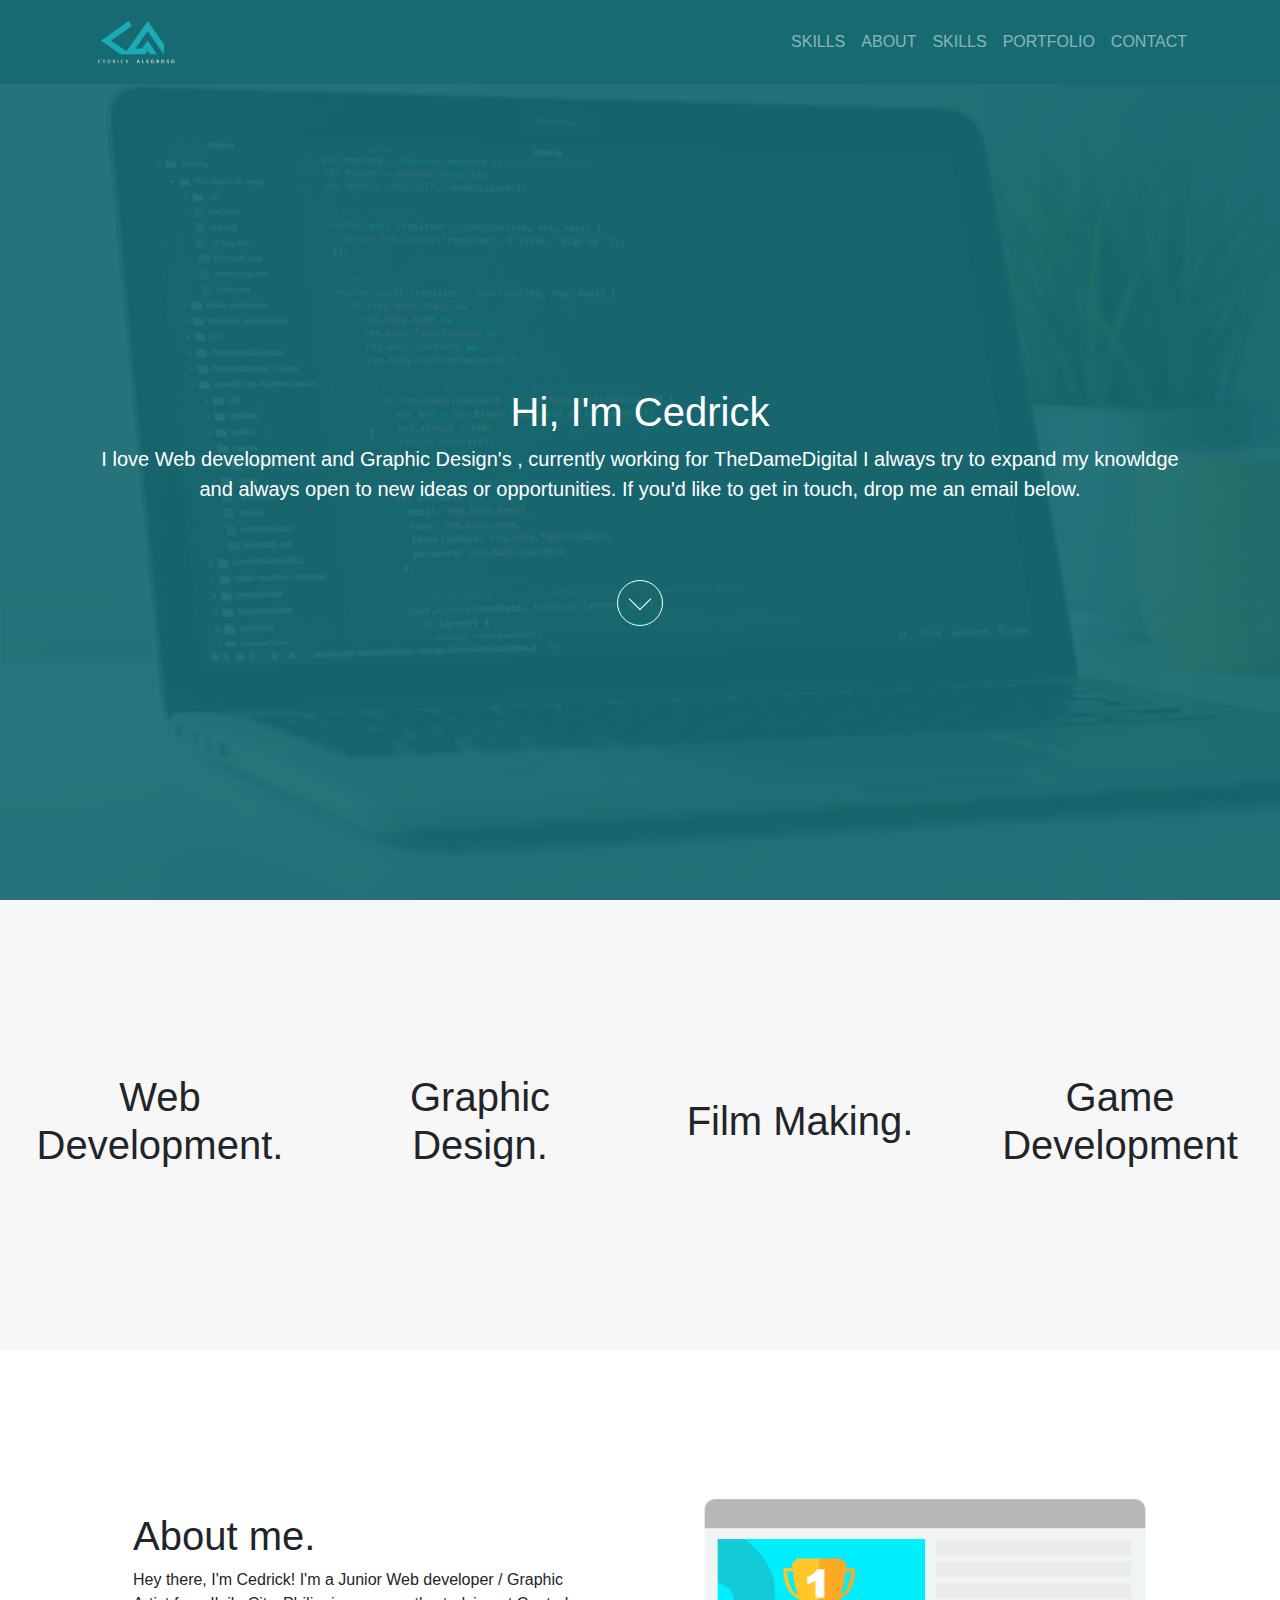
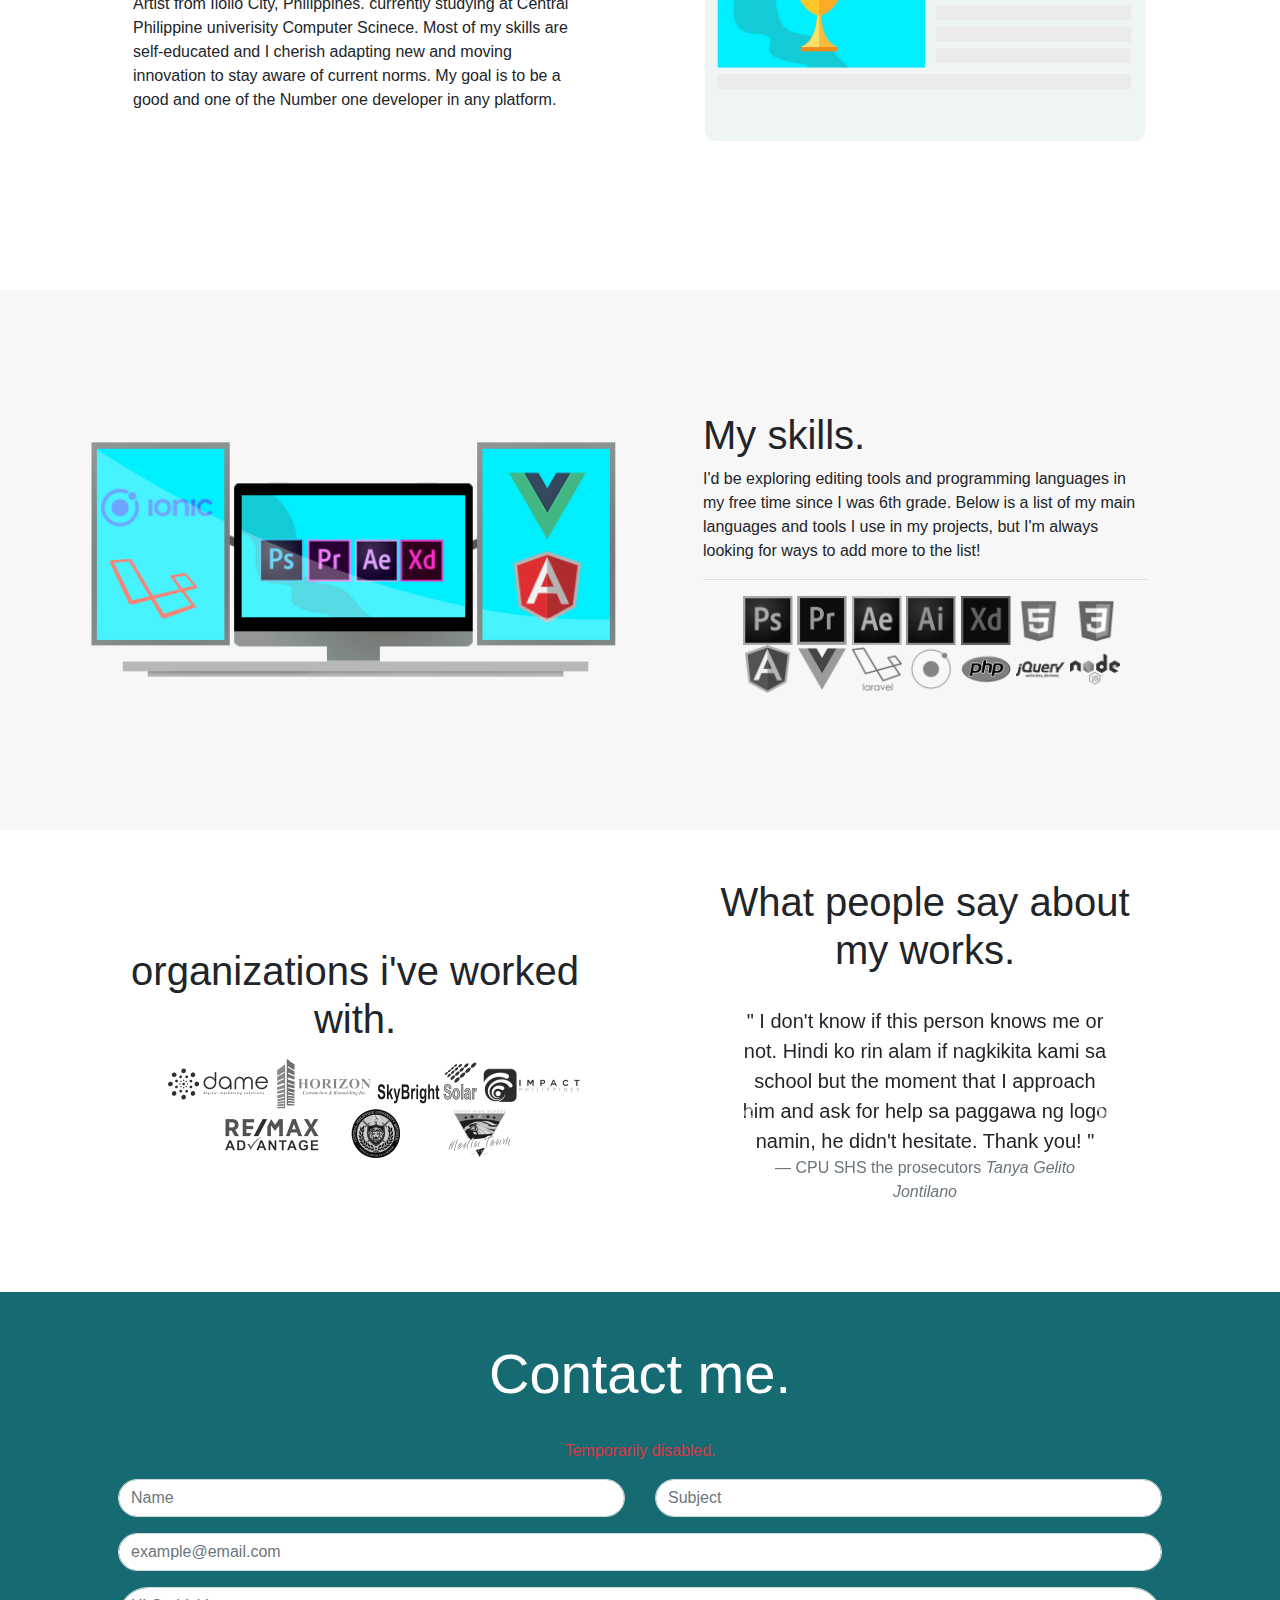
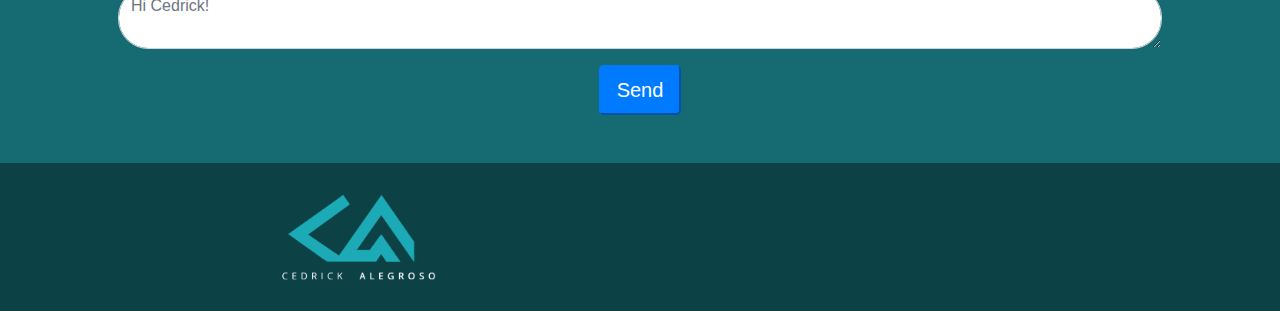
==== index.html @ 07e360fe "+ subpages" ====
<!DOCTYPE HTML>

<html>

<head>
  <meta http-equiv="Content-Type" content="text/html; charset=UTF-8" />
  <meta name="viewport" content="width=device-width, initial-scale=1.0">
    <title>Itsdancedrick</title>
    
    <!--- Bootstrap -->
    <link rel="stylesheet" href="https://stackpath.bootstrapcdn.com/bootstrap/4.3.1/css/bootstrap.min.css" integrity="sha384-ggOyR0iXCbMQv3Xipma34MD+dH/1fQ784/j6cY/iJTQUOhcWr7x9JvoRxT2MZw1T" crossorigin="anonymous">

    <!--- custom styling -->
    <link rel="stylesheet" href="./style.css" >

    <!--- custom styling -->
    <link rel="stylesheet" href="./navbar.css" >

    <link rel="stylesheet" href="https://use.fontawesome.com/releases/v5.8.1/css/all.css" integrity="sha384-50oBUHEmvpQ+1lW4y57PTFmhCaXp0ML5d60M1M7uH2+nqUivzIebhndOJK28anvf" crossorigin="anonymous">
</head>

<body>

	
	<div id="masthead">

         <!-- Navigation -->
  <nav class="navbar navbar-expand-lg navbar-dark fixed-top " id="mainNav">
        <div class="container">
          <a class="navbar-brand js-scroll-trigger" href="#page-top"><img  id="brand" src="./logo.png"/></a>
          <button class="navbar-toggler navbar-toggler-right" type="button" data-toggle="collapse" data-target="#navbarResponsive" aria-controls="navbarResponsive" aria-expanded="false" aria-label="Toggle navigation">
            Menu
            <i class="fas fa-bars"></i>
          </button>
          <div class="collapse navbar-collapse" id="navbarResponsive">
            <ul class="navbar-nav text-uppercase ml-auto">
              <li class="nav-item">
                <a class="nav-link js-scroll-trigger" href="#skills">Skills</a>
              </li>
              <li class="nav-item">
                <a class="nav-link js-scroll-trigger" href="#about">About</a>
              </li>
              <li class="nav-item">
                <a class="nav-link js-scroll-trigger" href="#myskills">Skills</a>
              </li>
              <li class="nav-item">
                <a class="nav-link js-scroll-trigger" href="#brands">portfolio</a>
              </li>
              <li class="nav-item">
                <a class="nav-link js-scroll-trigger" href="#contact">Contact</a>
              </li>
            </ul>
          </div>
        </div>
      </nav>

          
            <div class="container h-100">
                    <div  id="masthead-text" class="row h-100 align-items-center text-white">
                       <div class="col-md-12 text-center">
                  <h1 class="font-weight-light"><h1> Hi, I'm Cedrick </h1>
                  <p class="lead minimal" > 
                      
                    I love <strong> Web development and Graphic Design's </strong>, currently working for 
                    <strong>  TheDameDigital </strong> I always try to expand my knowldge and always open to new ideas or opportunities. 
                    If you'd like to get in touch, drop me an email below.

                    </p>

                    <section id="section02" class="demo">
                       
                        <a  class="js-scroll-trigger" href="#skills"><span></span></a>
                      </section>

                      </div>
                   </div>
                </div>
               </div>
            </div>          
                  

    </div>

    
    <section id="skills">
      <div class="container-fluid">
          <div class="row skill-box">
              <div id="box0" class="col-md-3">
                      <div class="container h-100">
                              <div class="row h-100 align-items-center">
                                  <div class="col-md-12 text-center">
                          <h1 class="font-weight-light">Web Development.</h1>

                          <a href="./webdevelopment.html" class="hidden-text"> Click to learn more. </a>
                          
                              </div>
                              </div>
                          </div>
              </div>
              <div id="box1" class="col-md-3">
                      <div class="container h-100">
                              <div class="row h-100 align-items-center">
                                  <div class="col-md-12 text-center box1">
                          <h1 class="font-weight-light">Graphic Design.</h1>

                          <a href="./graphicdesign.html" class="hidden-text"> Click to learn more. </a>
                        
                              </div>
                              </div>
                          </div>
                  </div>
                  <div id="box2" class="col-md-3">
                          <div class="container h-100">
                                  <div class="row h-100 align-items-center">
                                      <div class="col-md-12 text-center box2">
                              <h1 class="font-weight-light">Film Making.</h1>
                           
                                  </div>
                                  </div>
                              </div>
                      </div>
                      <div id="box3" class="col-md-3">
                              <div class="container h-100">
                                      <div class="row h-100 align-items-center">
                                          <div class="col-md-12 text-center box3">
                                  <h1 class="font-weight-light"> Game Development </h1>
                                  
                                      </div>
                                      </div>
                                  </div>
                          </div>
          </div>
      </div>

  </section>


  
   
    <section id="about">
      <div class="container">
        <div class="row">
          <div class="col-md-6 ">
            <div class="container h-100">
              <div class="row h-100 align-items-center">
                  <div class="col-md-12 text-left p-5">
          <h1 class="font-weight-light">About me.</h1>
          <p class="lead-sm">
            Hey there, I'm Cedrick! I'm a Junior Web developer / Graphic Artist from Iloilo City, Philippines.
            currently studying at Central Philippine univerisity Computer Scinece. Most of my skills are self-educated and I cherish adapting new and moving innovation to 

            stay aware of current norms. My goal is to be a good and one of the Number one developer in any platform.
          </p>
              </div>
              </div>
          </div>
          </div>
          <div class="col-md-6  order-first order-md-last text-center">
            <img  class="graphic-image" src="./aboutme.png" />
          </div>
        </div>
      </div>
    </section>


    <section id="myskills">
      <div class="container">
        <div class="row">
          <div class="col-md-6">
            <img class="graphic-image" src="./skills.png" />
          </div>
          <div class="col-md-6 text-center">
          
            <div class="container h-100">
              <div class="row h-100 align-items-center">
                  <div class="col-md-12 text-left p-5">
          <h1 class="font-weight-light">My skills.</h1>
          <p class="lead-sm">
              I'd be exploring editing tools and programming languages in my free time since I was 6th grade. Below is a list of my main languages and tools I use in my projects, but I'm always looking for ways to add more to the list!
             <hr>
             <ul class="toollang">
               <li> <img src="./tools&lang/ps.png"></li>
               <li> <img src="./tools&lang/pr.png"></li>
               <li> <img src="./tools&lang/ae.png"></li>
               <li> <img src="./tools&lang/ai.png"></li>
               <li> <img src="./tools&lang/xd.png"></li>
               <li> <img src="./tools&lang/html.png"></li>
               <li> <img src="./tools&lang/css.png"></li>
               <li> <img src="./tools&lang/angular.png"></li>
               <li> <img src="./tools&lang/vue.png"></li>
               <li> <img src="./tools&lang/laravel.png"></li>
               <li> <img src="./tools&lang/ionnic.png"></li>
               <li> <img src="./tools&lang/php.png"></li>
               <li> <img src="./tools&lang/jquery.png"></li>
               <li> <img src="./tools&lang/node.png"></li>
             
               
             </ul>
          </p>
              </div>
              </div>
          </div>
          </div>
        </div>
      </div>
    </section>


    <section id="brands">
      <div class="container">
        <div class="row">
          <div class="col-md-6">
            <div class="container h-100">
              <div class="row h-100 align-items-center">
                  <div class="col-md-12 text-center">
          <h1 class="longheadline">organizations i've worked with.</h1>
           <ul class="worked-brands mt-3"> 
              <li> <img src="./brands/dame.png" /></li>
              <li> <img src="./brands/horizon.png" /></li>        
             <li> <img src="./brands/skybright.png" /></li>           
             <li> <img src="./brands/impact.png" /></li>
              <li> <img src="./brands/remax.png" /></li>
              <li> <img src="./brands/cpurep.png" /></li>
              <li> <img src="./brands/media.png" /></li>
            
           </ul>
              </div>
              </div>
          </div>
          </div>
          <div class="col-md-6 text-center order-first order-md-last">
              <div class="container h-100">
                  <div class="row h-100 align-items-center">
                      <div class="col-md-12 text-center p-5">
              <h1 class="longheadline">What people say about my works. </h1>
              <div class="container">
                  <div id="carouselContent" class="carousel slide" data-ride="carousel">
                      <div class="carousel-inner" role="listbox">
                          <div class="carousel-item active text-center p-4">
                              <blockquote class="blockquote">
                                  <p class="mb-0">
                                    "
                                      I don't know if this person knows me or not. Hindi ko rin alam if nagkikita kami sa school but the moment that I approach him and ask for help sa paggawa ng logo namin, he didn't hesitate. Thank you!
                                      "
                                  </p>
                                  <footer class="blockquote-footer">CPU SHS the prosecutors <cite title="Source Title">Tanya Gelito Jontilano</cite></footer>
                                </blockquote>
                          </div>
                          <div class="carousel-item text-center p-4">
                              
                              <blockquote class="blockquote">
                                  <p class="mb-0">  
                                    " This man has the skill for media arts! God bless you Cedrick Alegroso! Thank you for your service! 💙💛 #LIPADSTLHWKS "</p>
                                  <footer class="blockquote-footer">CPU, SHS Governor 2018-2019 <cite title="Source Title">Christian Philip Jimeno</cite></footer>
                                </blockquote>
                          </div>
                      </div>
                      <a class="carousel-control-prev" href="#carouselContent" role="button" data-slide="prev">
                          <span class="carousel-control-prev-icon" aria-hidden="true"></span>
                          <span class="sr-only">Previous</span>
                      </a>
                      <a class="carousel-control-next" href="#carouselContent" role="button" data-slide="next">
                          <span class="carousel-control-next-icon" aria-hidden="true"></span>
                          <span class="sr-only">Next</span>
                      </a>
                  </div>
              </div>
                  </div>
                  </div>
              </div>
              </div>
            </div>
          </div>
        </div>
      </div>
    </section>



    
<section id="contact">
  <div class="container">
    <div class="row">
      <div class="col-md-12 p-5">
        <h1 class="display-4 text-center text-white"> Contact me. </h1>
        <br />
        <p class="text-danger text-center"> Temporarily disabled. </p>
      
        <form>
          
            <div class="row">
                <div class="col-md-6">
                    <div class="form-group">
                        <input type="text" class="form-control" placeholder="Name">
                        </div>
                </div>
                <div class="col-md-6">
                    <div class="form-group">
                        <input type="text" class="form-control" placeholder="Subject">
                        </div>
                  </div>
              </div>

              <div class="row">
                  <div class="col-md-12">
                      <div class="form-group">
                          <input type="email" class="form-control" placeholder="example@email.com">
                          </div>
                    </div>
              </div>

              <div class="row">
                  <div class="col-md-12">
                      <div class="form-group">
                          <textarea type="text" class="form-control" placeholder="Hi Cedrick!"></textarea>
                          </div>
                    </div>
              </div>

              <div class="row ">
                <div class="col-md-12 text-center">
                    <button class="btn-lg btn-primary"> Send </button>
                </div>
                
              </div>
        
        </form>
      </div>
    </div>
  </div>
</section>
  
   
	<section id="footer">
     
       <div class="container text-center p-3">
          <div class="row">
         <div class="col-md-6">
          <img src="./logo.png" style="width:200px" />
         </div>
         <div class="col-md-6">

            <div class="container h-100">
                <div class="row h-100 align-items-center">
                    <div class="col-md-12 text-center mt-3">
                        <ul>
                           
                            <li> <i class="fab fa-facebook"></i></li>
                           
                            <li> <i class="fab fa-linkedin"></i></li>
                            <li> <i class="fab fa-twitter"></i></li>
                            <li> <i class="fab fa-github"></i></li>
                          </ul>
                </div>
                </div>
            </div>
            </div>
          </div>

           
        
           </div>
         
       </div>
     </div>
  </section>
	

</body>


  <!-- Bootstrap core JavaScript -->
  <script src="https://blackrockdigital.github.io/startbootstrap-agency/vendor/jquery/jquery.min.js"></script>
  <script src="https://blackrockdigital.github.io/startbootstrap-agency/vendor/bootstrap/js/bootstrap.bundle.min.js"></script>

  <!-- Plugin JavaScript -->
  <script src="https://blackrockdigital.github.io/startbootstrap-agency/vendor/jquery-easing/jquery.easing.min.js"></script>



  <!-- Custom scripts for this template -->
  <script src="https://blackrockdigital.github.io/startbootstrap-agency/js/agency.min.js"></script>

</html>
---- style.css ----
html, body {
    width: 100vw;
    overflow-x: hidden;
}
#masthead
{
    height: 100vh;
    background-image:url('./bg.png');
    background-size: cover;
    background-repeat: no-repeat;
}

#masthead-graphic
{
    height: 80vh;
    background-image:url('./bggraphic.png');
    background-size: cover;
    background-repeat: no-repeat;
}

#masthead-webdev
{
    height: 80vh;
    background-image:url('./bgwebdev.png');
    background-size: cover;
    background-repeat: no-repeat;
}


.graphic-image
{
    width: 100%;
}

.skill-box{
    background-color: #F7F7F7;
    height: 50vh;
    -webkit-transition: all 0.5s ease;
    -moz-transition: all 0.5s ease;
    -o-transition: all 0.5s ease;
    transition: all 0.5s ease;
}

.hidden-text {
    display: none;
    color:black;
}

.hidden-text:hover {
    display: block;
}

#box0:hover {
    -webkit-transition: all 0.5s ease;
    -moz-transition: all 0.5s ease;
    -o-transition: all 0.5s ease;
    transition: all 0.5s ease;
    background-image:url('./webdev.png');
  color: white;
  
}

#box0:hover .hidden-text{
    -webkit-transition: all 0.5s ease;
    -moz-transition: all 0.5s ease;
    -o-transition: all 0.5s ease;
    transition: all 0.5s ease;
  display: block;
  color:white;
  text-decoration: none;
}

#box1:hover{
    -webkit-transition: all 0.5s ease;
    -moz-transition: all 0.5s ease;
    -o-transition: all 0.5s ease;
    transition: all 0.5s ease;
    background-image:url('./graphic.png');
  color: white;
}

#box1:hover .hidden-text{
    -webkit-transition: all 0.5s ease;
    -moz-transition: all 0.5s ease;
    -o-transition: all 0.5s ease;
    transition: all 0.5s ease;
  display: block;
  color:white;
  text-decoration: none;
}

#box2:hover{
    -webkit-transition: all 0.5s ease;
    -moz-transition: all 0.5s ease;
    -o-transition: all 0.5s ease;
    transition: all 0.5s ease;
    background-image:url('./film.png');
    color: white;
}
  
#box3:hover{
    -webkit-transition: all 0.5s ease;
    -moz-transition: all 0.5s ease;
    -o-transition: all 0.5s ease;
    transition: all 0.5s ease;
    background-image:url('./game.png');
    color: white;
}
  


#brand
{
    width: 100px;
}

.lead-sm
{
    font-size: 1rem;
    font-weight: 300;
}

#skills {
    background-color: #F7F7F7;
}

#myskills {
    background-color: #F7F7F7;
}

#brands ul li {
  display: inline;
  text-decoration: none;
  list-style-type: none;
}

.worked-brands li img{
    -webkit-transition: all 0.5s ease;
    -moz-transition: all 0.5s ease;
    -o-transition: all 0.5s ease;
    transition: all 0.5s ease;
    width: 100px;
    -webkit-filter: grayscale(100%); /* Safari 6.0 - 9.0 */
    filter: grayscale(100%);
}

.worked-brands li img:hover{
    -webkit-transition: all 0.5s ease;
    -moz-transition: all 0.5s ease;
    -o-transition: all 0.5s ease;
    transition: all 0.5s ease;
    width: 100px;
    -webkit-filter: grayscale(0%); /* Safari 6.0 - 9.0 */
    filter: grayscale(0%);
}

.carousel-content {
    color:black;
    display:flex;
    align-items:center;
}

#text-carousel {
  width: 100%;
  height: auto;
  padding: 50px;
}

#contact {
    background-color: #166b72;
}

#footer  {
    height: 100%;
    background-color: #0c4145;
}


#footer  ul li  {
    text-decoration: none;
    list-style-type: none;
    display: inline;
}

#footer  ul li i  {
  color: white;
  font-size: 40px;
  margin: 10px;
}

.longheadline
{
    font-optical-sizing: 1.0rem !important;
    font-weight: 300 !important;
}

.form-control
{
    border-radius: 30px 30px 30px 30px;
}

.toollang li
{
 display: inline;
 text-decoration: none;
 list-style-type: none;
}


.toollang li img
{
    -webkit-transition: all 0.5s ease;
    -moz-transition: all 0.5s ease;
    -o-transition: all 0.5s ease;
    transition: all 0.5s ease;
    width: 50px;
    -webkit-filter: grayscale(100%); /* Safari 6.0 - 9.0 */
    filter: grayscale(100%);

}

.toollang li img:hover
{
    -webkit-transition: all 0.5s ease;
    -moz-transition: all 0.5s ease;
    -o-transition: all 0.5s ease;
    transition: all 0.5s ease;
    -webkit-filter: grayscale(0%); /* Safari 6.0 - 9.0 */
    filter: grayscale(0%);

}

#section02 a {
    padding-top: 60px;
  }
  #section02 a span {
    position: absolute;
    top: 200px;
    left: 50%;
    width: 46px;
    height: 46px;
    margin-left: -23px;
    border: 1px solid #fff;
    border-radius: 100%;
    box-sizing: border-box;
  }
  #section02 a span::after {
    position: absolute;
    top: 50%;
    left: 50%;
    content: '';
    width: 16px;
    height: 16px;
    margin: -12px 0 0 -8px;
    border-left: 1px solid #fff;
    border-bottom: 1px solid #fff;
    -webkit-transform: rotate(-45deg);
    transform: rotate(-45deg);
    box-sizing: border-box;
  }

  
  .gallery {
    -webkit-column-count: 3;
    -moz-column-count: 3;
    column-count: 3;
    -webkit-column-width: 33%;
    -moz-column-width: 33%;
    column-width: 33%; }
    .gallery .pics {
    -webkit-transition: all 350ms ease;
    transition: all 350ms ease; }
    .gallery .animation {
    -webkit-transform: scale(1);
    -ms-transform: scale(1);
    transform: scale(1); }
    
    @media (max-width: 450px) {
    .gallery {
    -webkit-column-count: 1;
    -moz-column-count: 1;
    column-count: 1;
    -webkit-column-width: 100%;
    -moz-column-width: 100%;
    column-width: 100%;
    }
    }
    
    @media (max-width: 400px) {
    .btn.filter {
    padding-left: 1.1rem;
    padding-right: 1.1rem;
    }
    }
  
/* 
  ##Device = Most of the Smartphones Mobiles (Portrait)
  ##Screen = B/w 320px to 479px
*/

@media (min-width: 320px) and (max-width: 480px) {

    #skills{
        height: 120vh;
    }
  #box0{
      height: 30vh;
  }

  #box1{
    height: 30vh;
}


#box2{
    height: 30vh;
}


#box3{
    height: 30vh;
}

  
#carouselContent p {
    font-size: 1rem;
}

.worked-brands {
    margin-left: -50px;
}
  
    
}
---- navbar.css ----
.navbar
{
    background-color: #166b72;
}
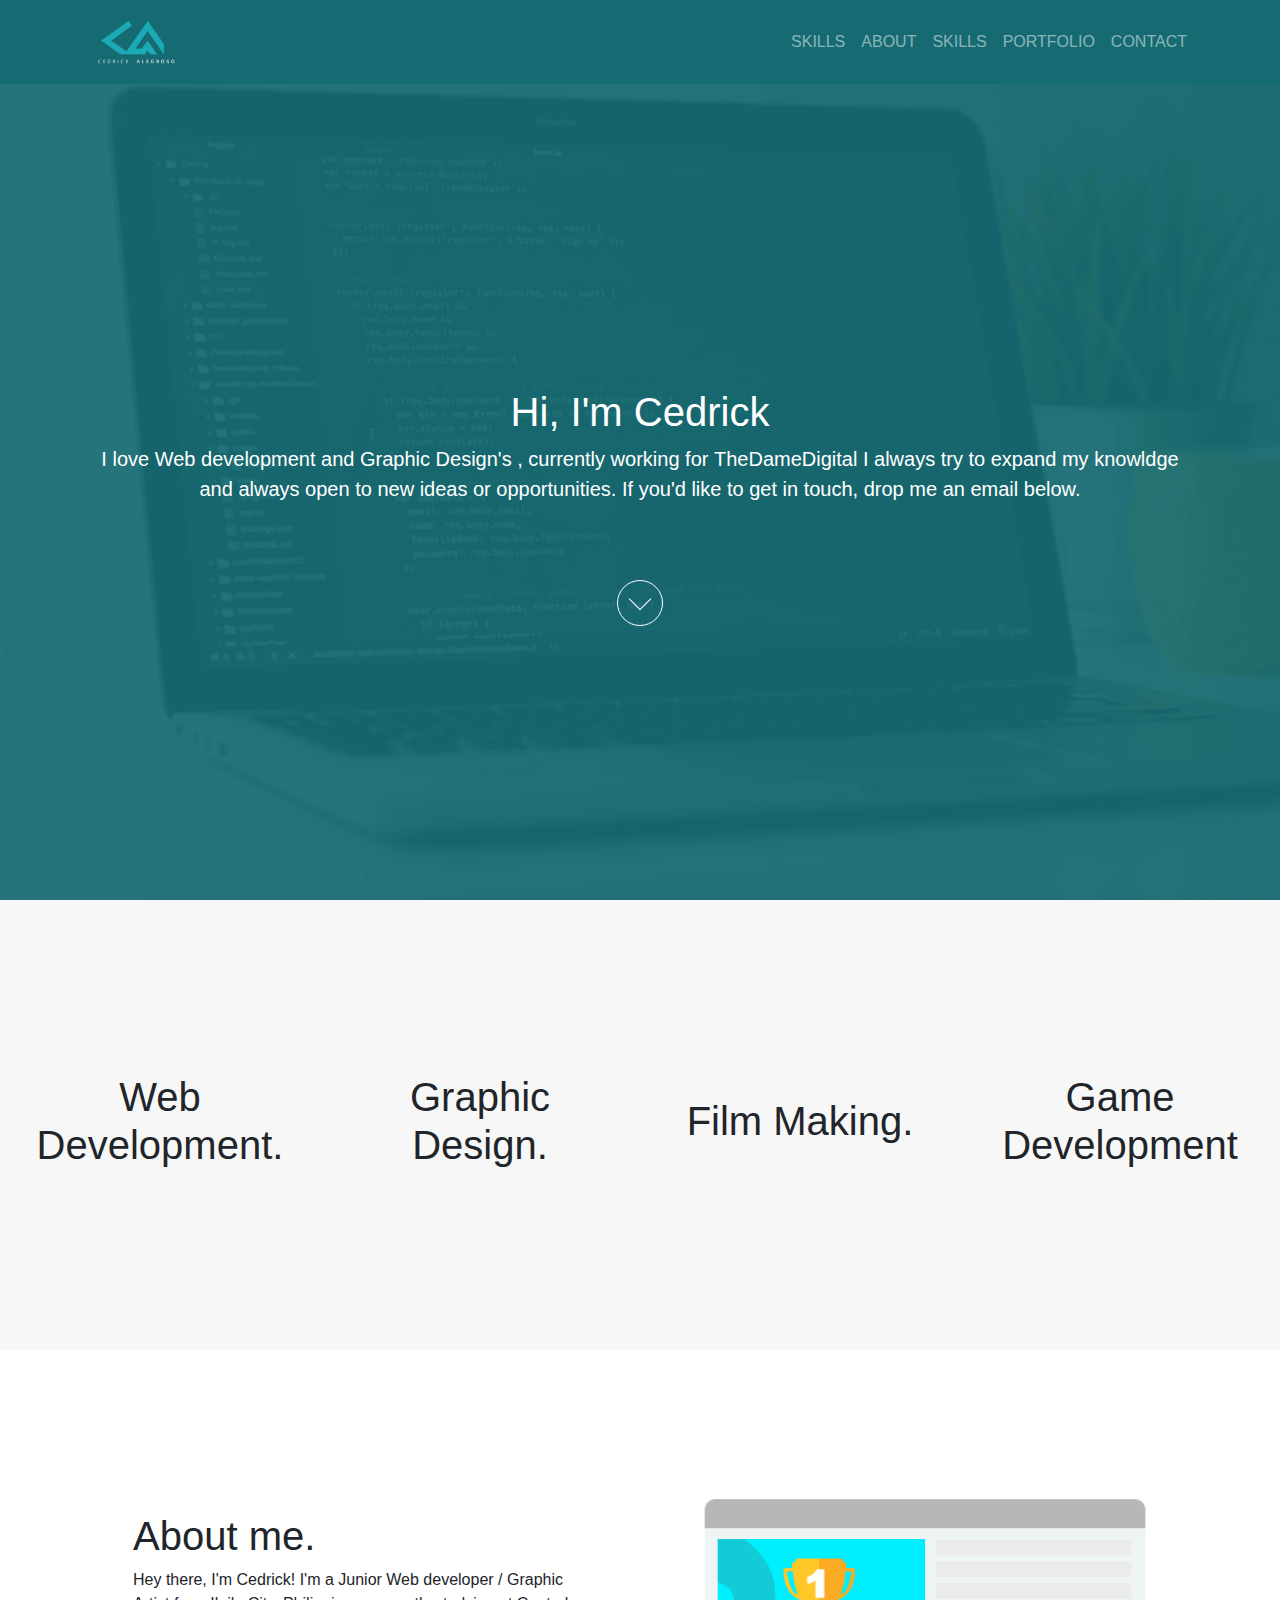
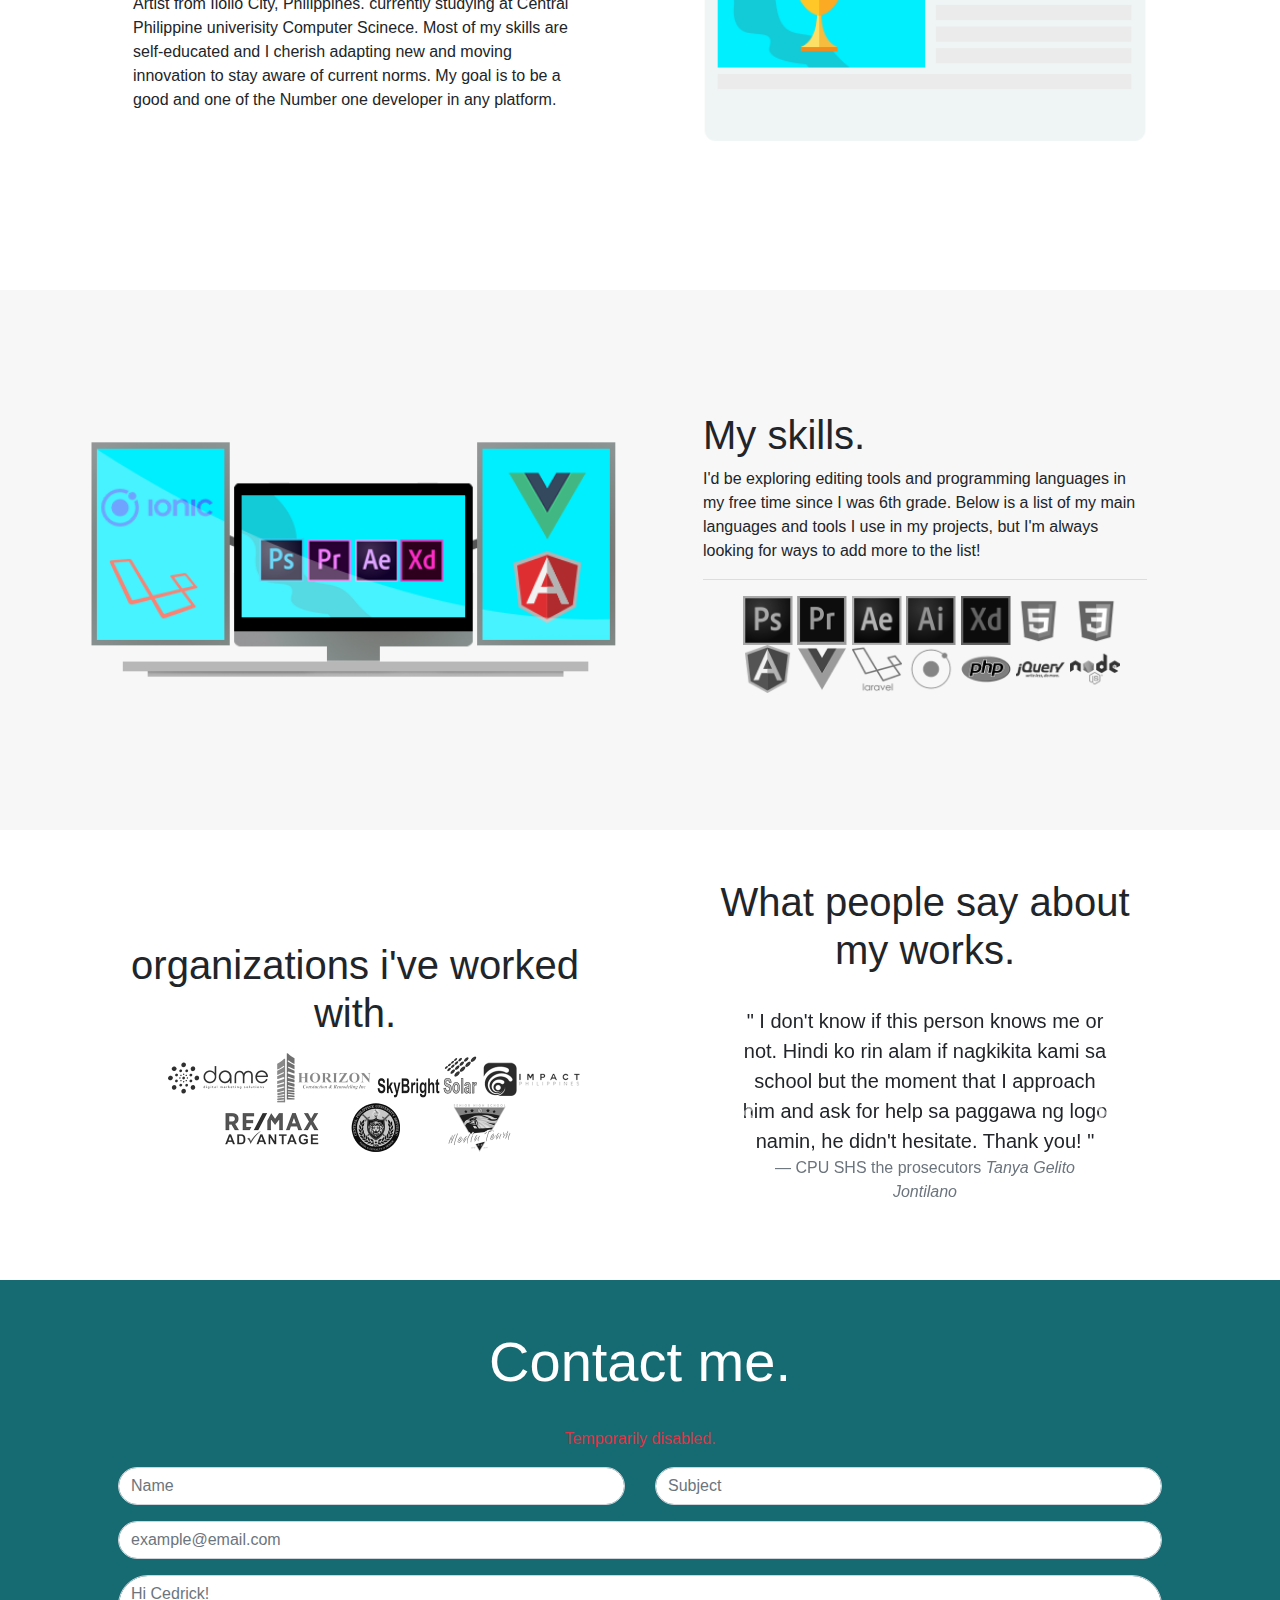
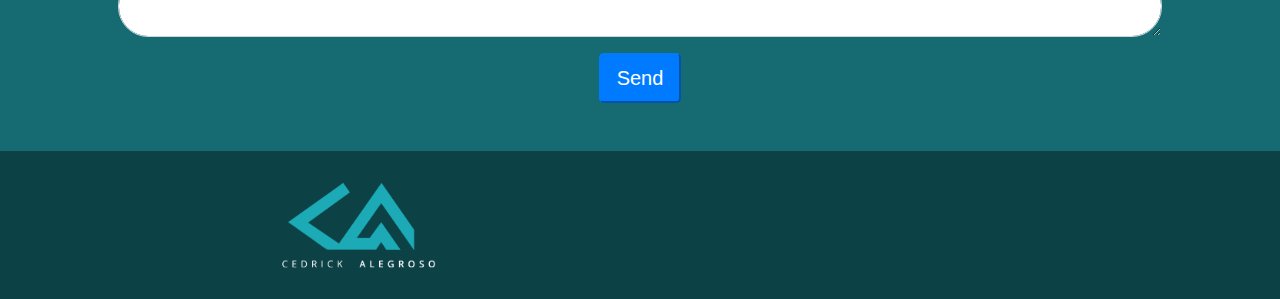
==== commit dc8ca0bb: "+minimized graphic size" ====
--- a/index.html
+++ b/index.html
@@ -17,6 +17,11 @@
     <link rel="stylesheet" href="./navbar.css" >
 
     <link rel="stylesheet" href="https://use.fontawesome.com/releases/v5.8.1/css/all.css" integrity="sha384-50oBUHEmvpQ+1lW4y57PTFmhCaXp0ML5d60M1M7uH2+nqUivzIebhndOJK28anvf" crossorigin="anonymous">
+
+    <link rel="shortcut icon" type="image/png" href="./logo.png"/>
+<link rel="shortcut icon" type="image/png" href="./logo.png"/>
+
+
 </head>
 
 <body>
@@ -228,7 +233,7 @@
               </div>
           </div>
           </div>
-          <div class="col-md-6 text-center order-first order-md-last">
+          <div  id="peoplesay" class="col-md-6 text-center order-first order-md-last">
               <div class="container h-100">
                   <div class="row h-100 align-items-center">
                       <div class="col-md-12 text-center p-5">
@@ -254,7 +259,35 @@
                                   <footer class="blockquote-footer">CPU, SHS Governor 2018-2019 <cite title="Source Title">Christian Philip Jimeno</cite></footer>
                                 </blockquote>
                           </div>
+
+
+                          <div class="carousel-item text-center p-4">
+                              
+                            <blockquote class="blockquote">
+                                <p class="mb-0">  
+                                  " Thank you sa tanan 🙌 sincerely, everyone from the stlhwks 💙💛 "</p>
+                                <footer class="blockquote-footer"><cite title="Source Title">
+                                  Immanuel Praise Diesto </cite></footer>
+                              </blockquote>
+                        </div>
+
+                        
+                        <div class="carousel-item text-center p-4">
+                              
+                          <blockquote class="blockquote">
+                              <p class="mb-0">  
+                                "   Thankyou so much from the Ministry of External Affairs💙💛 "</p>
+                              <footer class="blockquote-footer"><cite title="Source Title">
+                                Lovelove Fontiveros</cite></footer>
+                            </blockquote>
                       </div>
+
+
+
+                      
+                      </div>
+
+                      
                       <a class="carousel-control-prev" href="#carouselContent" role="button" data-slide="prev">
                           <span class="carousel-control-prev-icon" aria-hidden="true"></span>
                           <span class="sr-only">Previous</span>
--- a/style.css
+++ b/style.css
@@ -127,6 +127,10 @@
 #myskills {
     background-color: #F7F7F7;
 }
+
+#peoplesay {
+    height: 50vh;
+  }
 
 #brands ul li {
   display: inline;
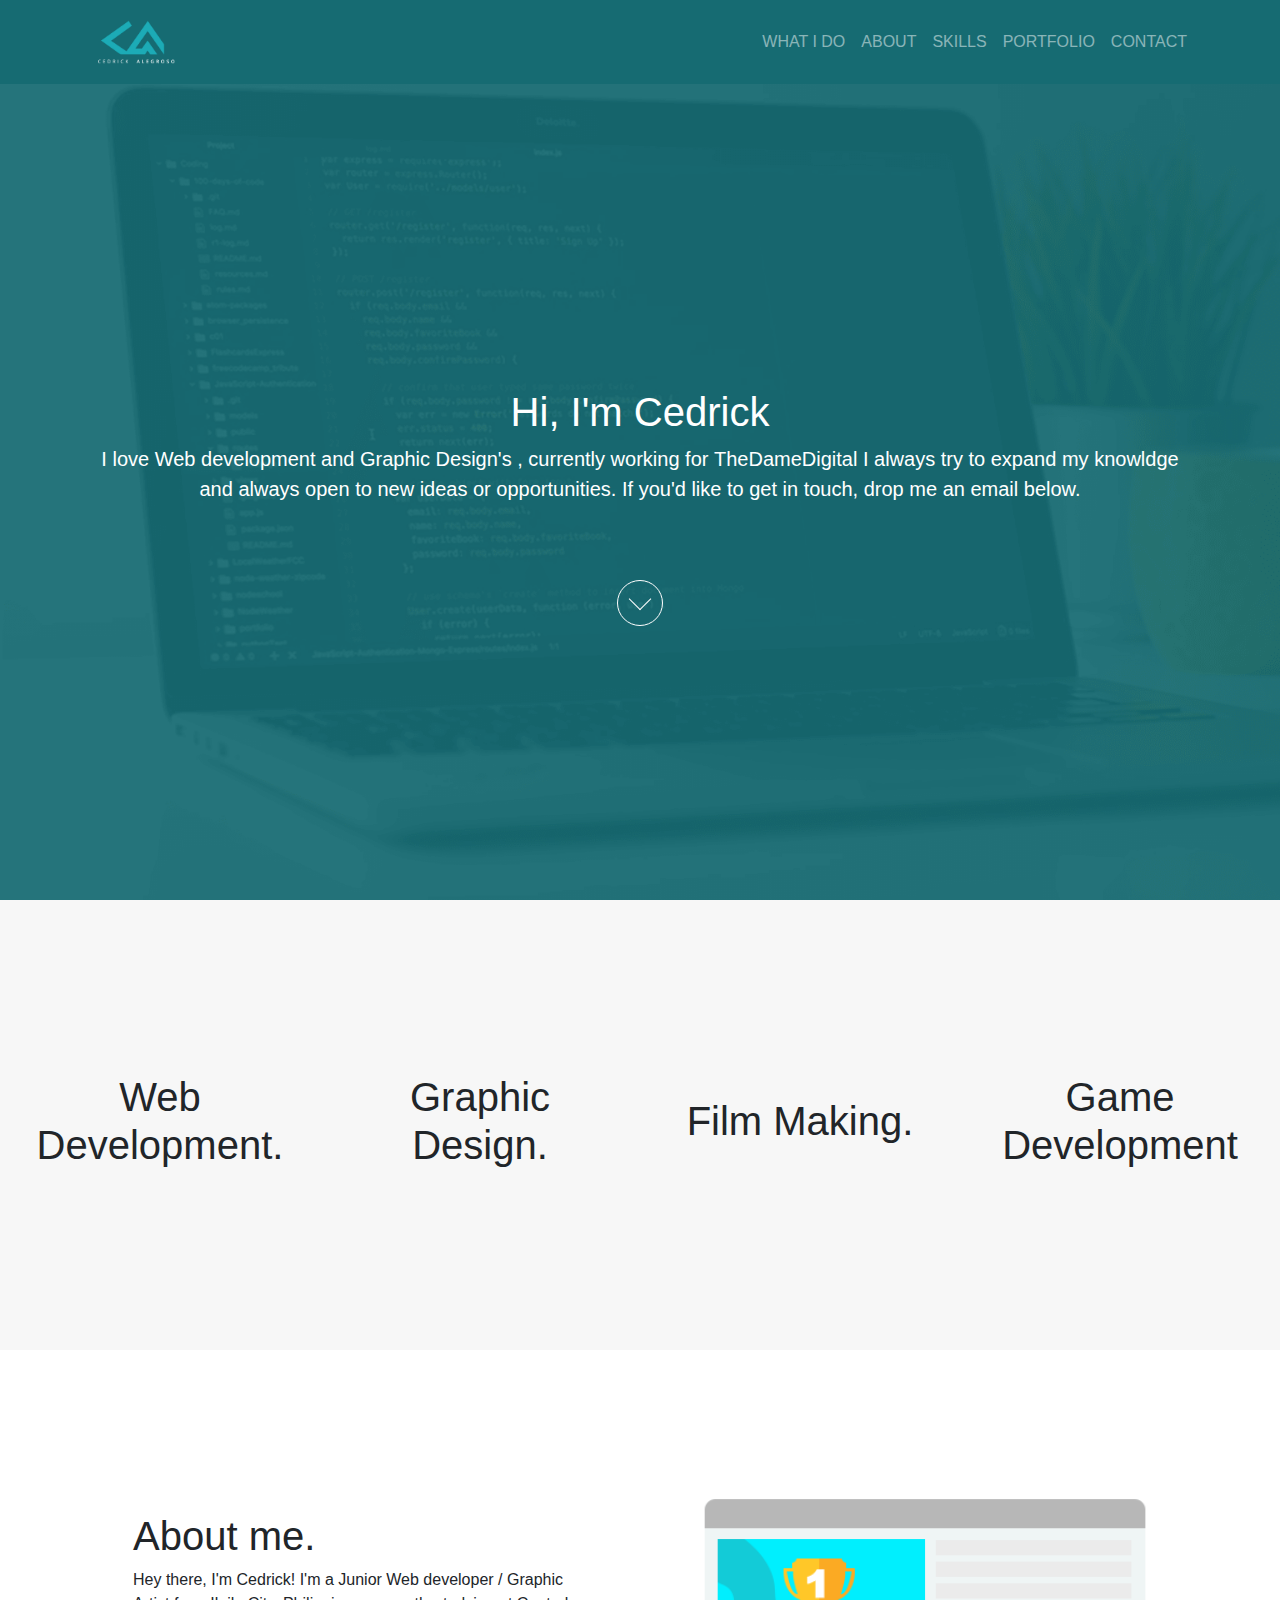
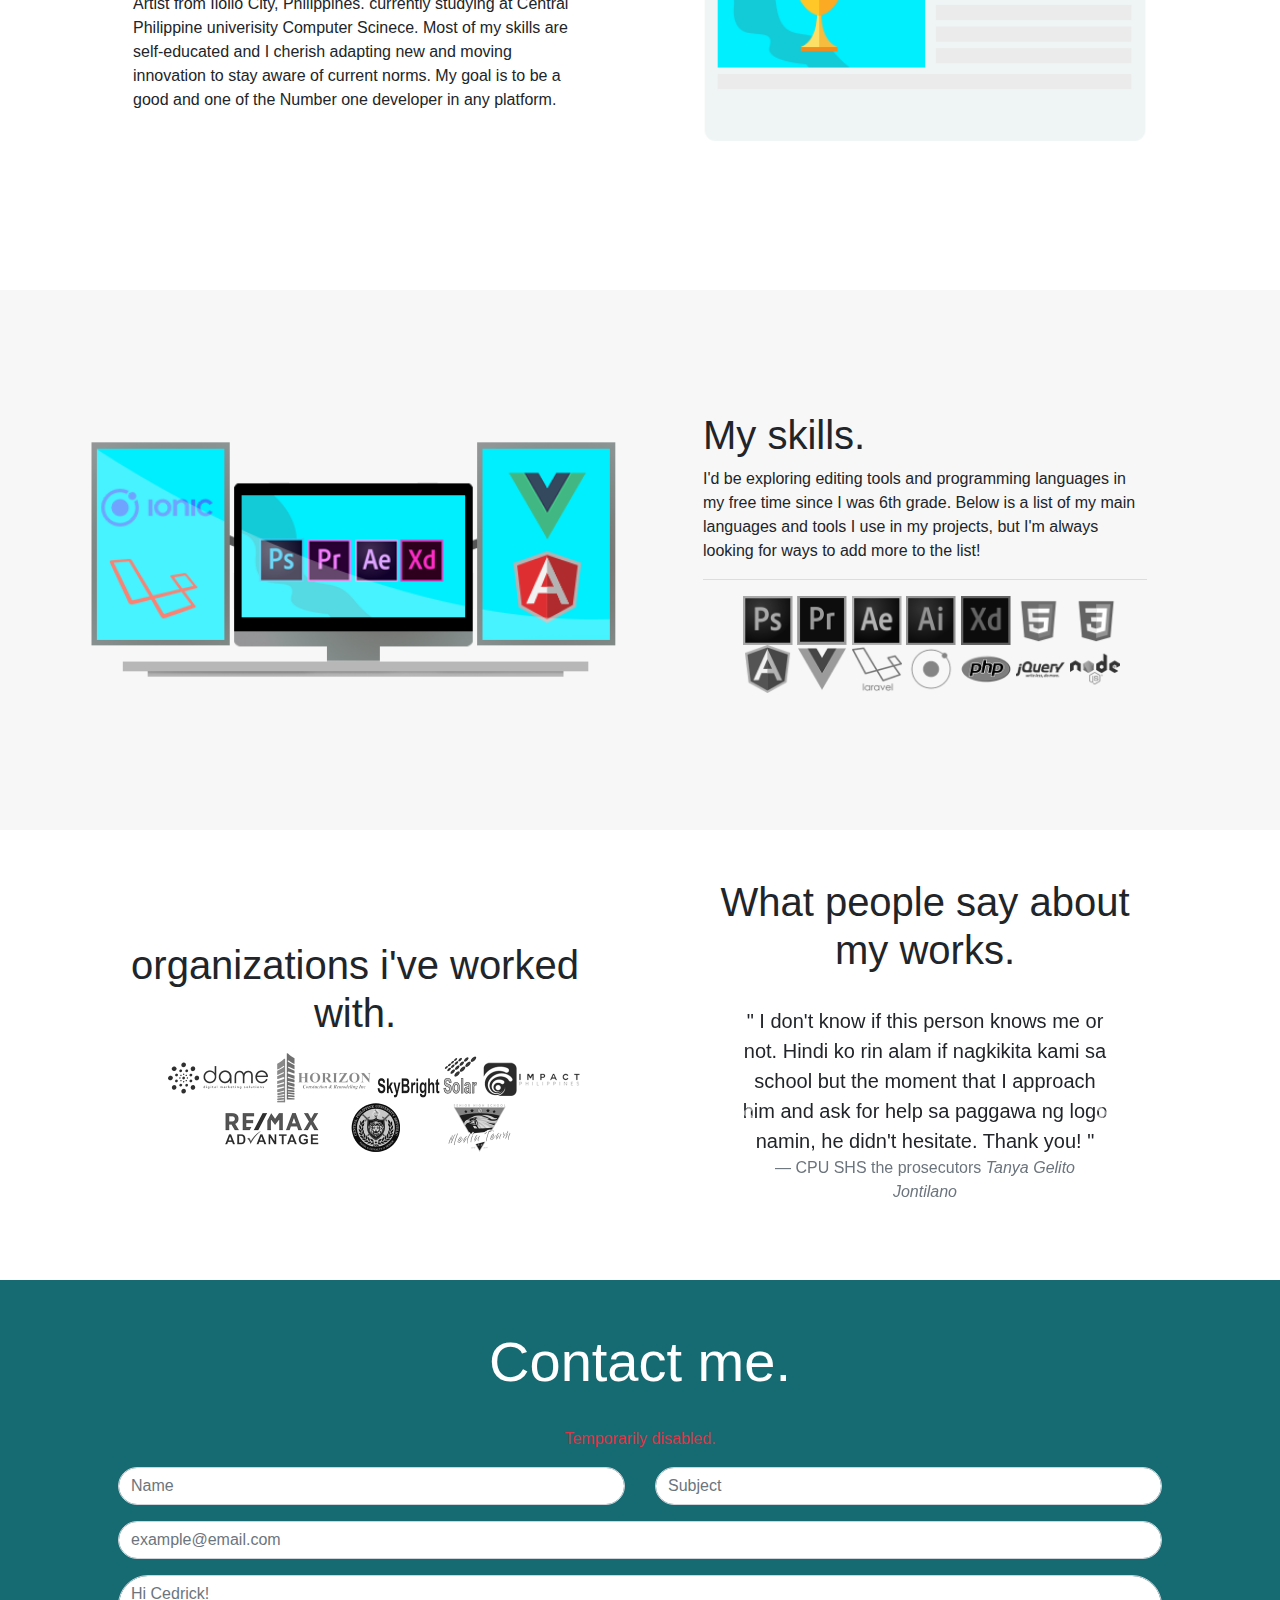
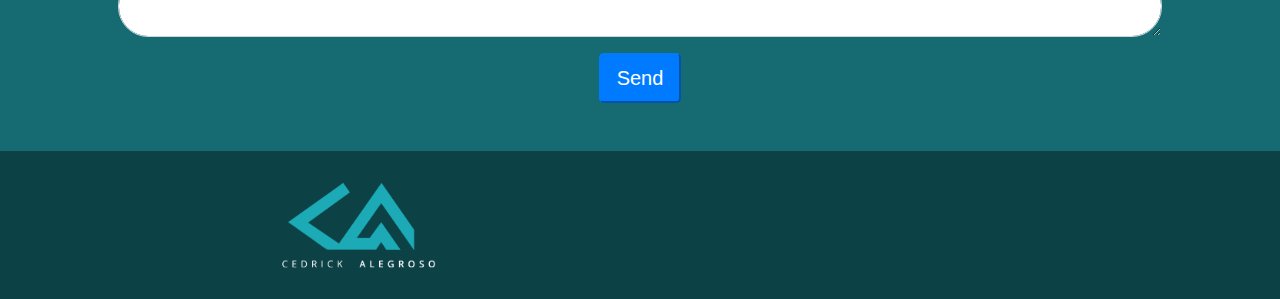
==== commit fc3bc3ea: "+ mobile responsiveness" ====
--- a/index.html
+++ b/index.html
@@ -40,7 +40,7 @@
           <div class="collapse navbar-collapse" id="navbarResponsive">
             <ul class="navbar-nav text-uppercase ml-auto">
               <li class="nav-item">
-                <a class="nav-link js-scroll-trigger" href="#skills">Skills</a>
+                <a class="nav-link js-scroll-trigger" href="#skills">What i do</a>
               </li>
               <li class="nav-item">
                 <a class="nav-link js-scroll-trigger" href="#about">About</a>
@@ -305,6 +305,7 @@
             </div>
           </div>
         </div>
+       
       </div>
     </section>
 
@@ -376,13 +377,13 @@
             <div class="container h-100">
                 <div class="row h-100 align-items-center">
                     <div class="col-md-12 text-center mt-3">
-                        <ul>
-                           
-                            <li> <i class="fab fa-facebook"></i></li>
-                           
-                            <li> <i class="fab fa-linkedin"></i></li>
-                            <li> <i class="fab fa-twitter"></i></li>
-                            <li> <i class="fab fa-github"></i></li>
+                        <ul class="footer-logo">
+                            <a href="https://drive.google.com/open?id=18U9T-o0OjGXlKu8USQXcAyrb7or82kBe" target="_blank">   <li> <i class="fas fa-calendar"></i></li> </a>  
+                         <a href="https://www.facebook.com/itsdancedrick" target="_blank" > <li> <i class="fab fa-facebook"></i></li>     </a>                        
+                         <a href="https://www.linkedin.com/in/dancedrick-alegroso-5825a217b/" target="_blank">   <li> <i class="fab fa-linkedin"></i></li> </a>     
+                          <a href="https://twitter.com/itsDancedrick" target="_blank">  <li> <i class="fab fa-twitter"></i></li> </a>     
+                            <a href="https://github.com/itsdancedrick" target="_blank">   <li> <i class="fab fa-github"></i></li> </a>  
+                                 
                           </ul>
                 </div>
                 </div>
--- a/style.css
+++ b/style.css
@@ -304,6 +304,23 @@
 
 @media (min-width: 320px) and (max-width: 480px) {
 
+    #masthead-graphic
+{
+    height: 100vh;
+    background-image:url('./bggraphic.png');
+    background-size: cover;
+    background-repeat: no-repeat;
+}
+
+#masthead-webdev
+{
+    height: 100vh;
+    background-image:url('./bgwebdev.png');
+    background-size: cover;
+    background-repeat: no-repeat;
+}
+
+
     #skills{
         height: 120vh;
     }
@@ -335,4 +352,22 @@
 }
   
     
+#peoplesay {
+    height: 100vh;
+  }
+
+
+  
+
+#footer  ul   {
+   margin-right: 30px;
+}
+
+#footer  ul li i  {
+  color: white;
+  font-size: 30px;
+  margin: 10px;
+}
+
+
 }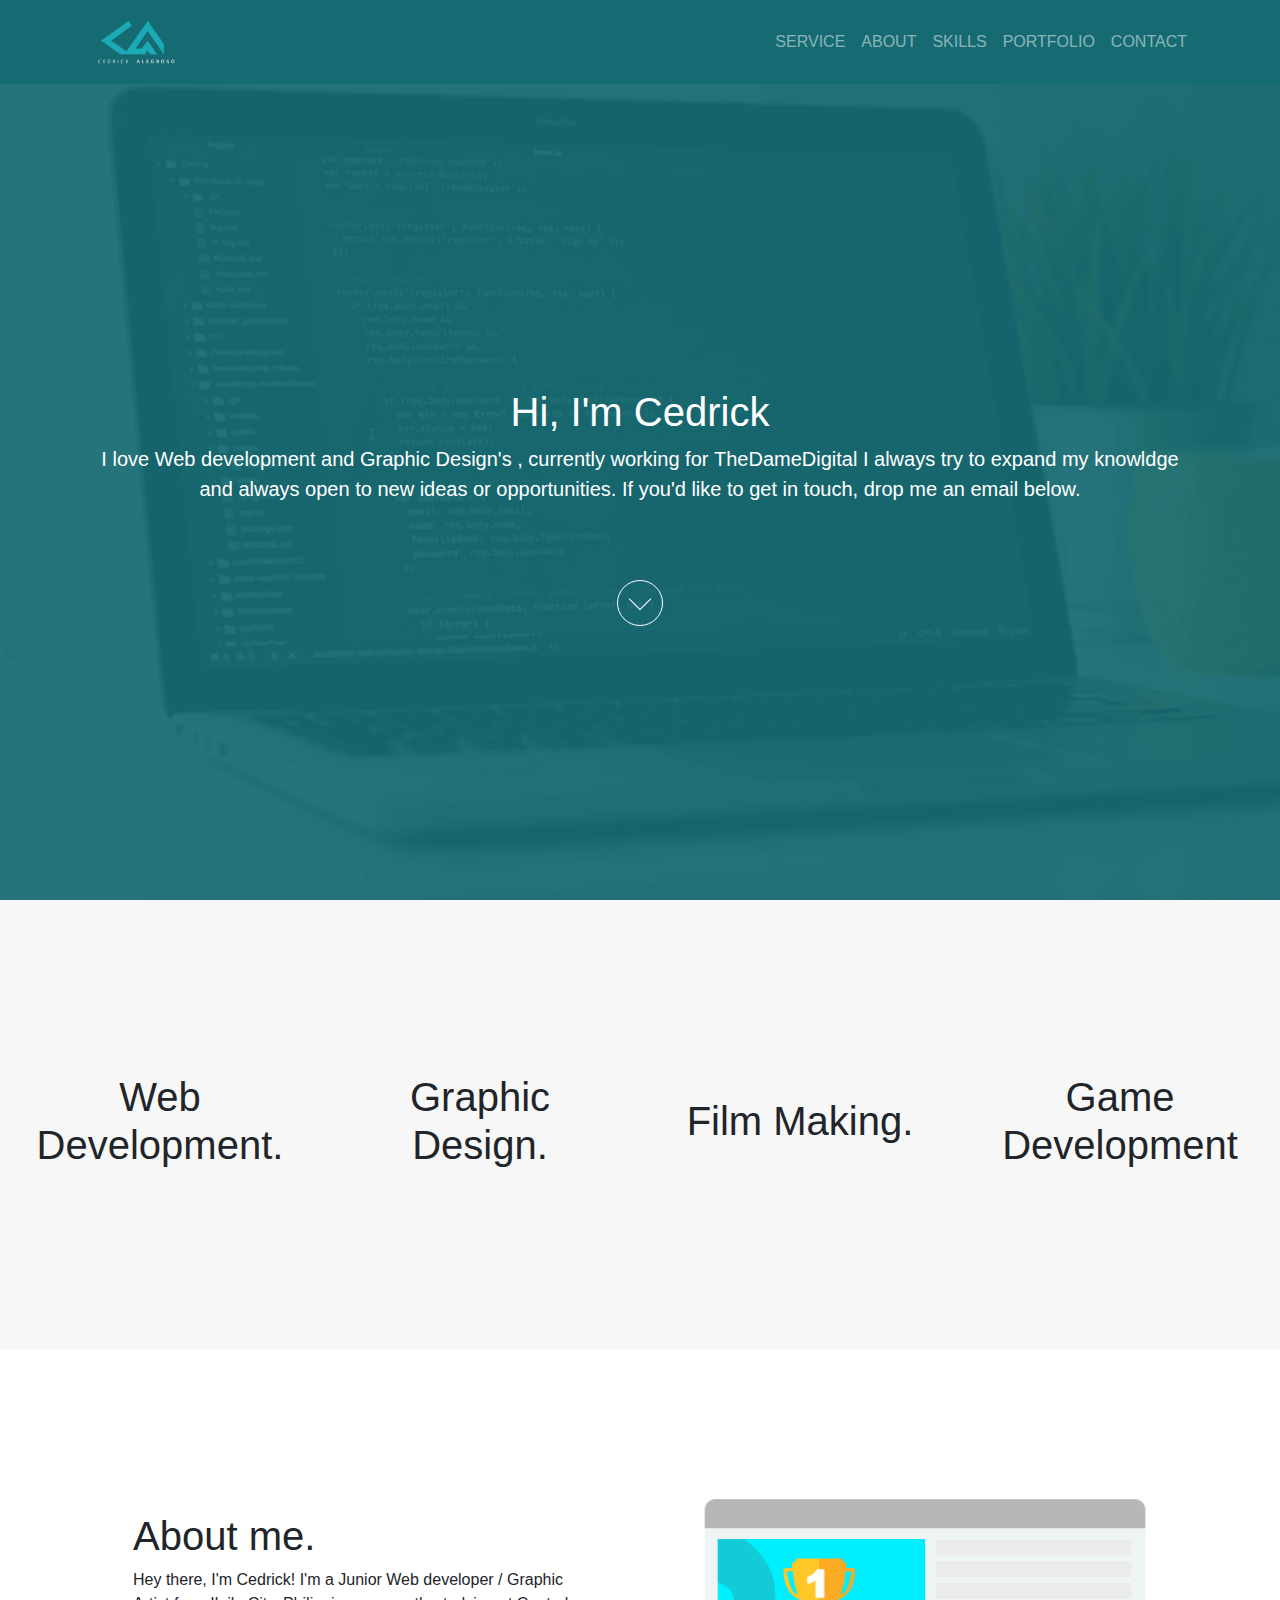
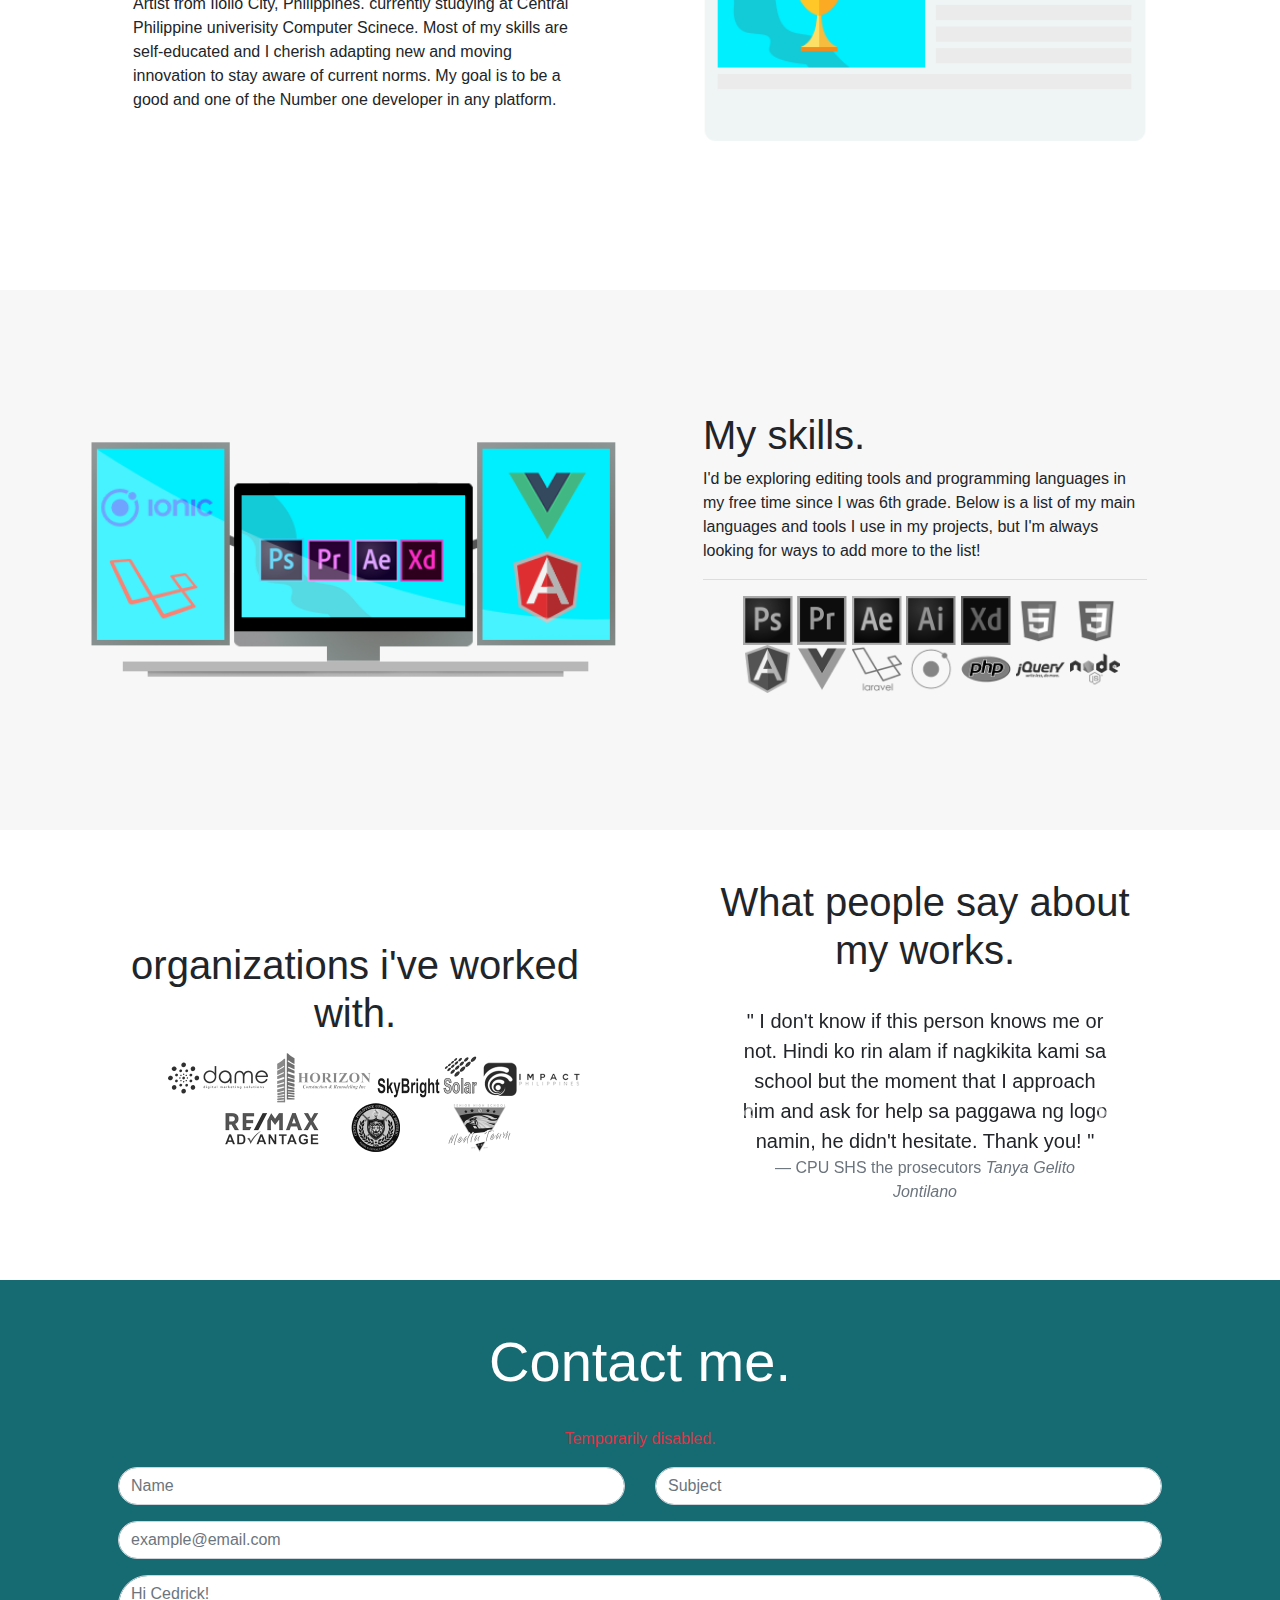
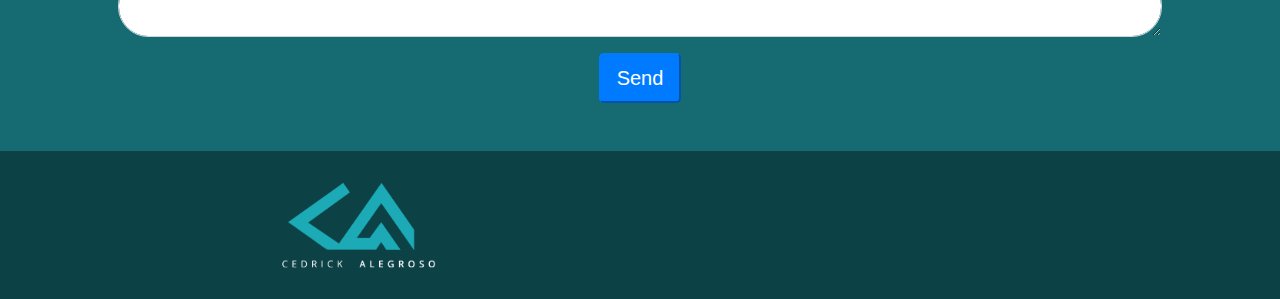
==== commit 996d8391: "+ construction page" ====
--- a/index.html
+++ b/index.html
@@ -40,7 +40,7 @@
           <div class="collapse navbar-collapse" id="navbarResponsive">
             <ul class="navbar-nav text-uppercase ml-auto">
               <li class="nav-item">
-                <a class="nav-link js-scroll-trigger" href="#skills">What i do</a>
+                <a class="nav-link js-scroll-trigger" href="#skills">service</a>
               </li>
               <li class="nav-item">
                 <a class="nav-link js-scroll-trigger" href="#about">About</a>
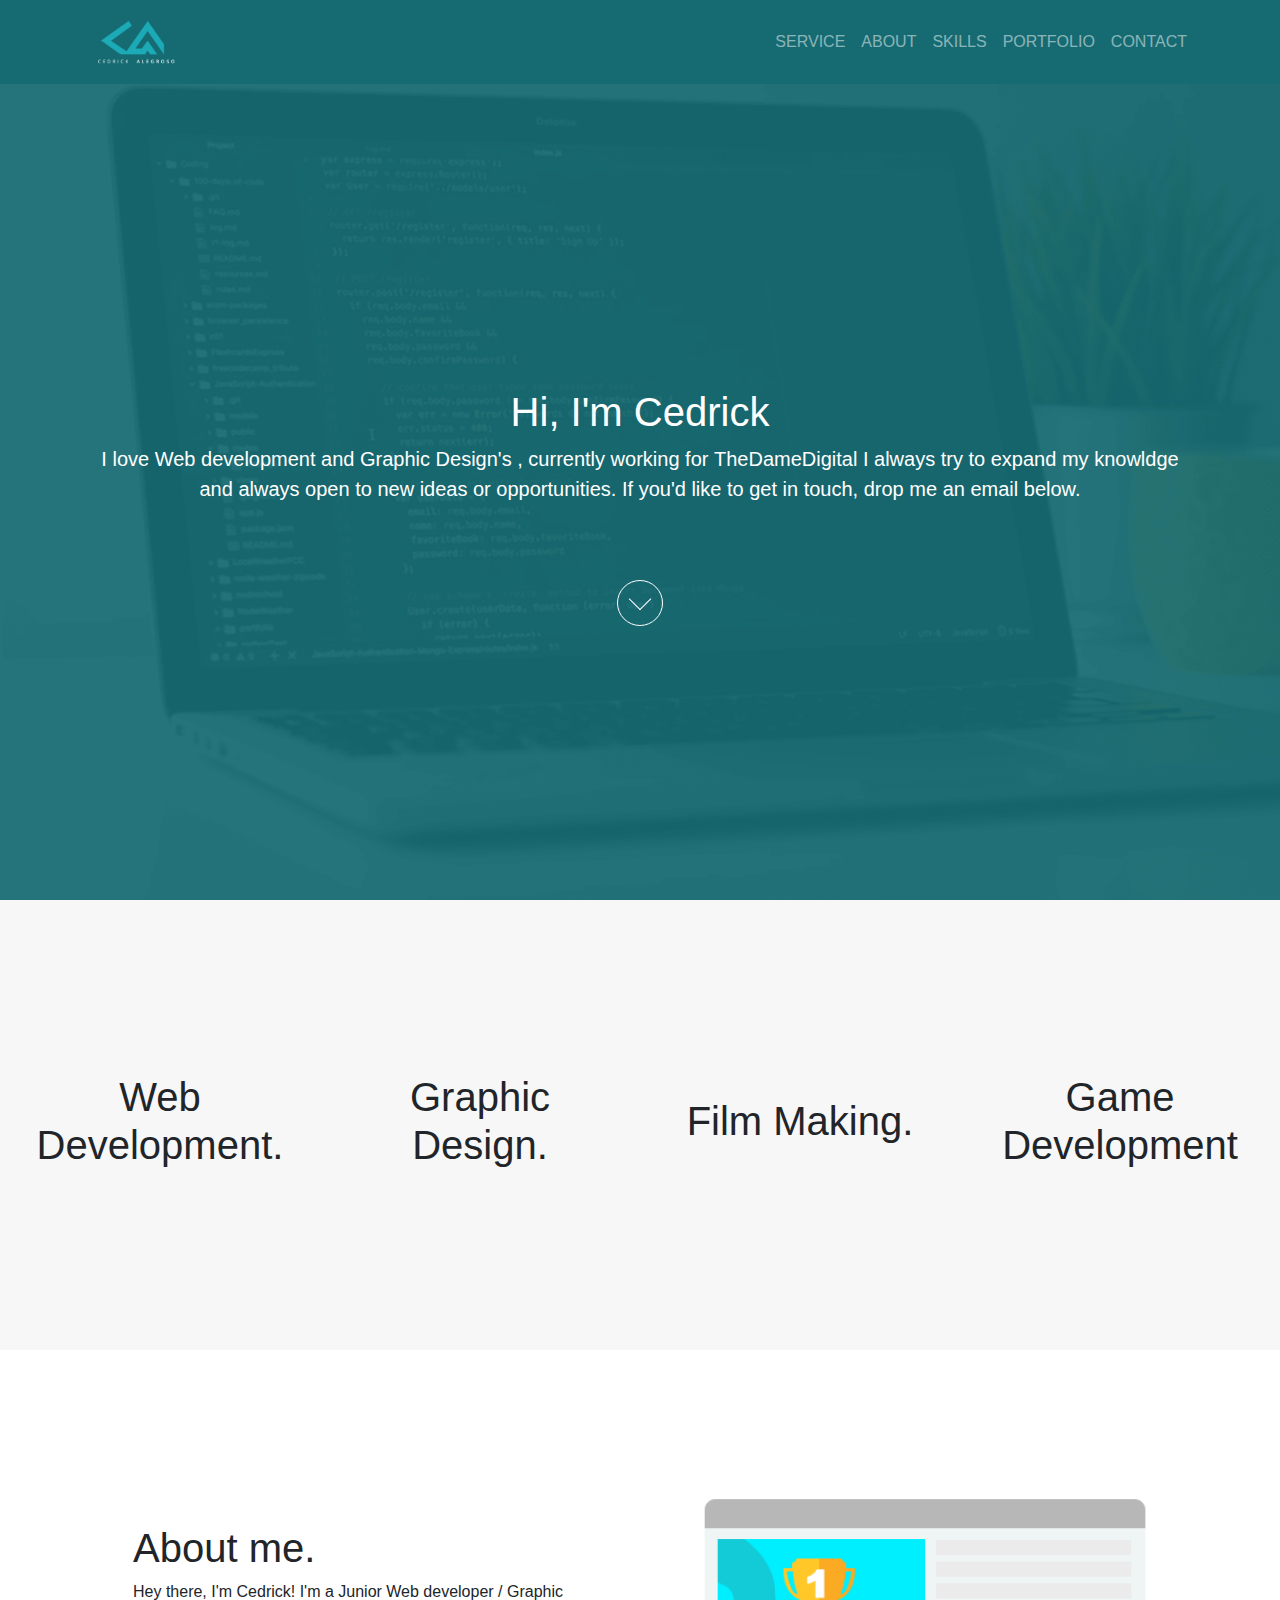
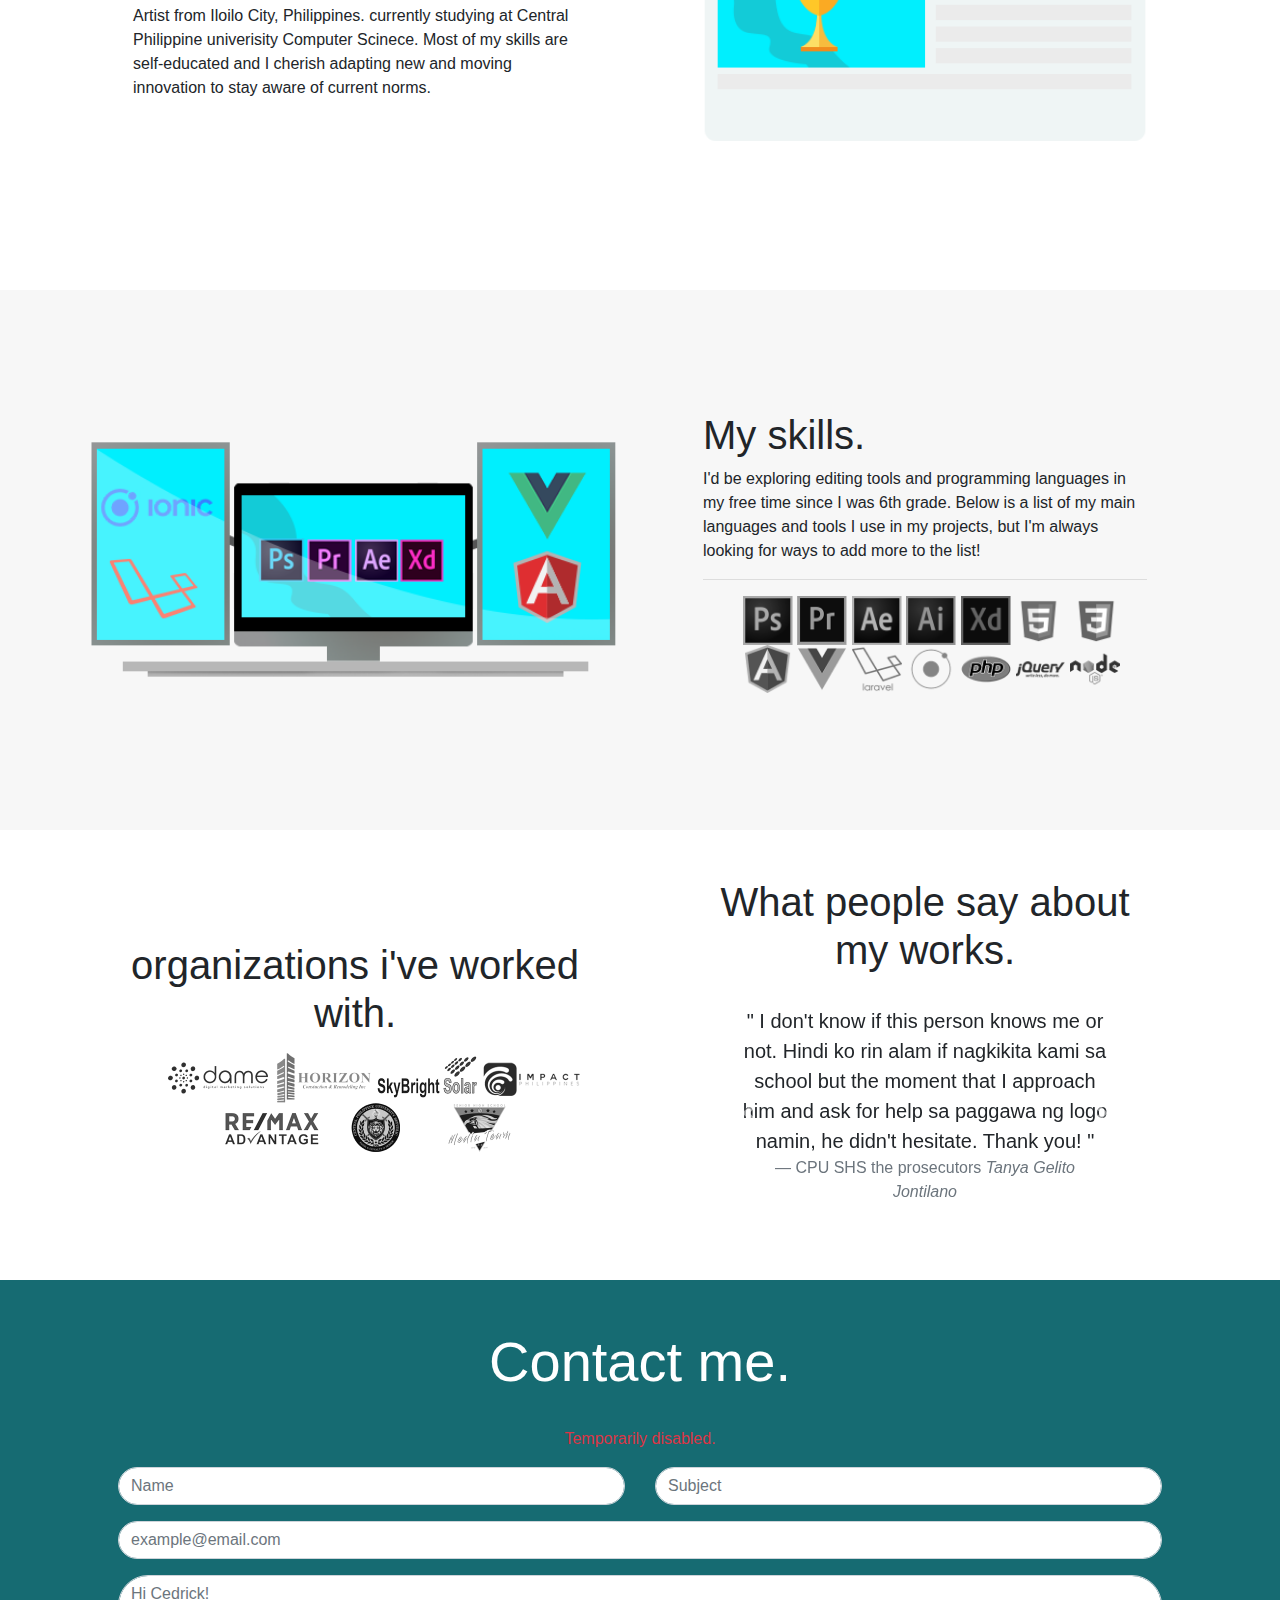
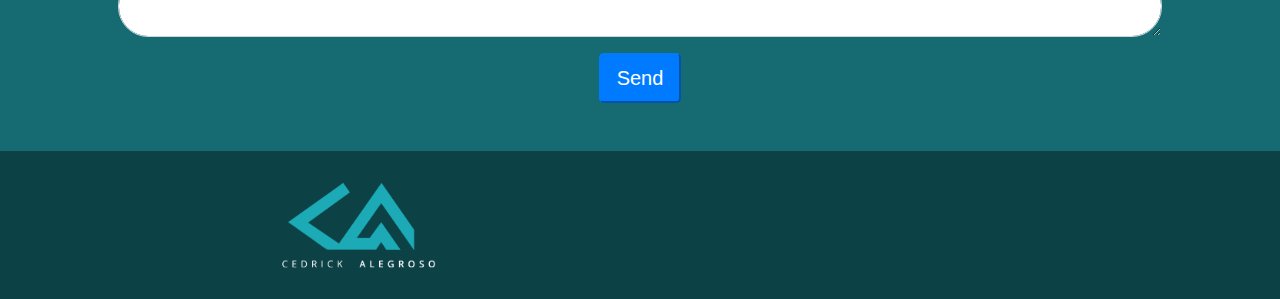
==== commit 1fe274ca: "- Goal" ====
--- a/index.html
+++ b/index.html
@@ -154,7 +154,7 @@
             Hey there, I'm Cedrick! I'm a Junior Web developer / Graphic Artist from Iloilo City, Philippines.
             currently studying at Central Philippine univerisity Computer Scinece. Most of my skills are self-educated and I cherish adapting new and moving innovation to 
 
-            stay aware of current norms. My goal is to be a good and one of the Number one developer in any platform.
+            stay aware of current norms. 
           </p>
               </div>
               </div>
